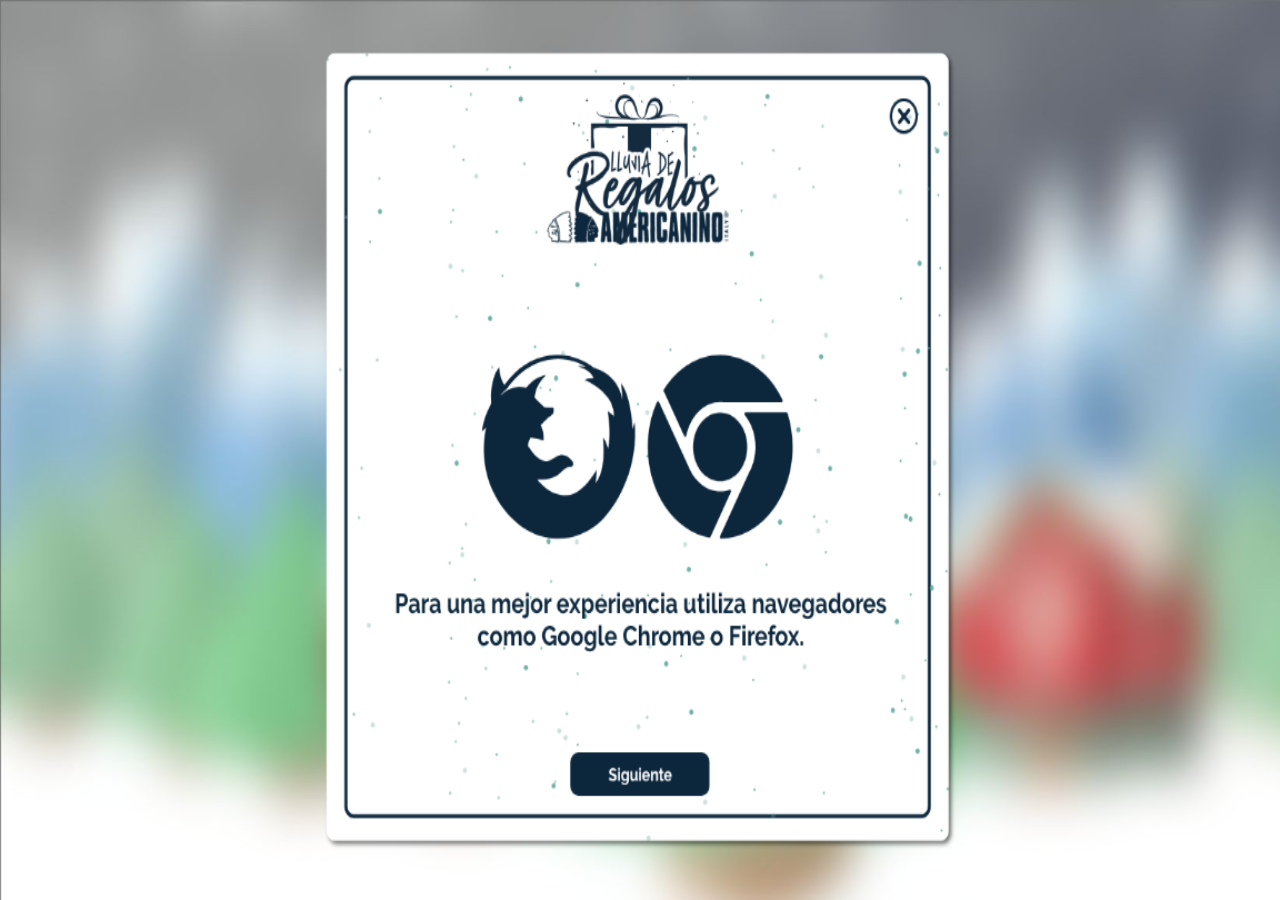
==== game01/index.html @ bcea8259 "Initial commit" ====
<!DOCTYPE html>
  <head>
    <meta charset="utf-8">
    <meta name="language" content="es-CO" />
    <meta name="country" content="COL" />
    <meta name="currency" content="$" />

    <meta http-equiv="Content-Type" content="text/html;charset=utf-8" />
    <meta name="description" content="Jeans AMERICANINO, denim, jeans para hombre y mujer de la reconocida marca italiana con una propuesta de ropa joven." />
    <meta name="Abstract" content="americanino" />
    <meta name="author" content="americanino" />
    <meta name="copyright" content="americanino" />
    <meta name="vtex-version" content="1.4.1088.1828" />
    <meta http-equiv="pragma" content="no-cache" />
    <link rel="shortcut icon" href="./favicon.ico">
    <meta name="viewport" content="user-scalable=no, initial-scale=1">

    <title>Lluvia de regalos - Americanino Tienda online</title>

    <link rel="stylesheet" type="text/css" href="css/index.css">

    <script src="./vendor/phaser.min.js"></script>
    <script src="./bundle.js"></script>

  </head>
  <body><div id="landscape"></div><div div="game"></div></body>
</html>
---- game01/css/index.css ----
/* http://meyerweb.com/eric/tools/css/reset/
   v2.0 | 20110126
   License: none (public domain)
*/

/* Reset */
html, body, div, span, applet, object, iframe,
h1, h2, h3, h4, h5, h6, p, blockquote, pre,
a, abbr, acronym, address, big, cite, code,
del, dfn, em, img, ins, kbd, q, s, samp,
small, strike, strong, sub, sup, tt, var,
b, u, i, center,
dl, dt, dd, ol, ul, li,
fieldset, form, label, legend,
table, caption, tbody, tfoot, thead, tr, th, td,
article, aside, canvas, details, embed,
figure, figcaption, footer, header, hgroup,
menu, nav, output, ruby, section, summary,
time, mark, audio, video {
	margin: 0;
	padding: 0;
	border: 0;
	font-size: 100%;
	font: inherit;
	vertical-align: baseline;
}

@font-face{
    font-family: 'Raleway Regular';
    src: local('Raleway Regular'), url('fonts/Raleway-Regular.ttf') format('ttf');
}

@font-face{
    font-family: 'Raleway Bold';
    src: local('Raleway Bold'), url('fonts/Raleway-Bold.ttf') format('ttf');
}


body {
  background-color: #000000;
}

#landscape {
    width:100%;
    height:100%;
    position:fixed;
    top:0px;
    left:0px;
    background-color:white;
    background-image:url('../assets/landscape-message.png');
    background-size : 95% ;
    background-repeat:no-repeat;
    background-position: center center;
    display:block;
}
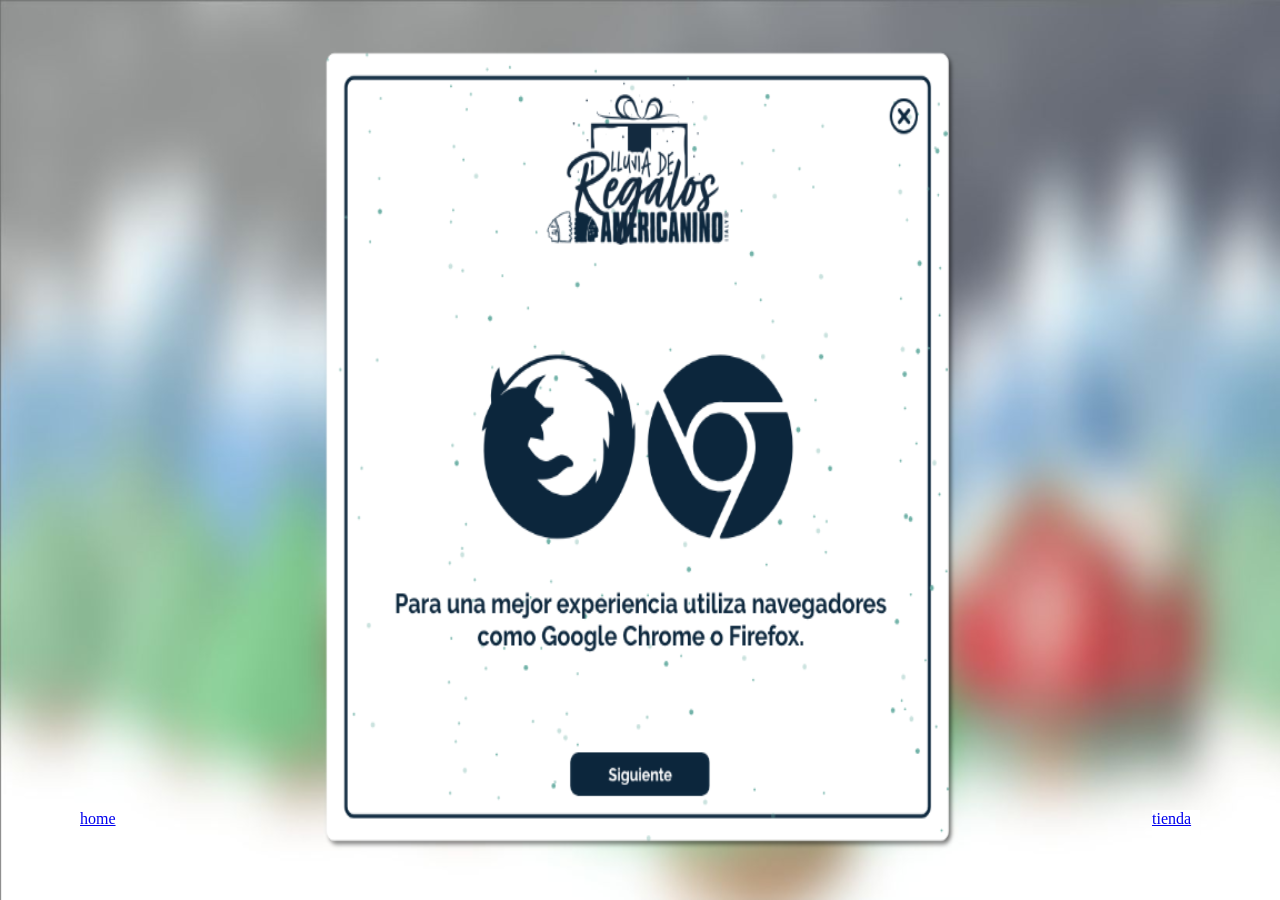
==== commit 24e81128: "cambios" ====
--- a/game01/index.html
+++ b/game01/index.html
@@ -23,5 +23,15 @@
     <script src="./bundle.js"></script>
 
   </head>
-  <body><div id="landscape"></div><div div="game"></div></body>
+  <body>
+    <div class="home">
+      <a href="../index.html"><h3 class="text-white">home</h3></a>
+    </div>
+    <div class="tienda">
+      <a href="../index.html"><h3 class="text-white">tienda</h3></a>
+    </div>
+    <!-- <div class="position-absolute">
+      <h4 class="text-white">online</h4>
+    </div> -->
+    <div id="landscape"></div><div div="game"></div></body>
 </html>
--- a/game01/css/index.css
+++ b/game01/css/index.css
@@ -53,3 +53,21 @@
     background-position: center center;
     display:block;
 }
+
+.tienda{
+	position: absolute;
+	top: 90%;
+  left: 90%;
+  background-color: white;
+  width: 48px;
+  height: 48px;
+}
+
+.home{
+	position: absolute;
+	top: 90%;
+  right: 90%;
+  background-color: white;
+  width: 48px;
+  height: 48px;
+}
